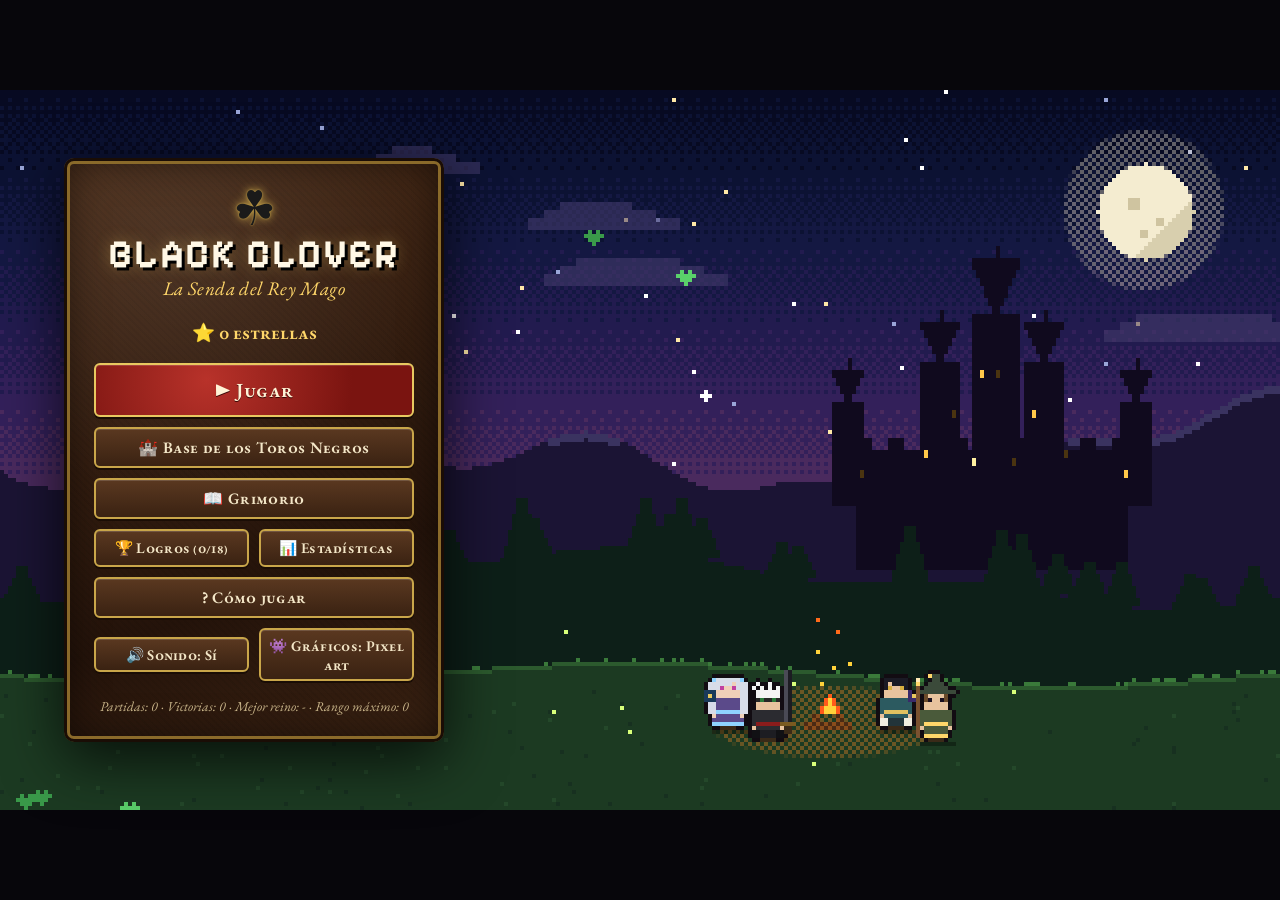
==== index.html @ e2cc0964 "feat: Black Clover roguelike con soporte para celular" ====
<!DOCTYPE html>
<html lang="es">
<head>
  <meta charset="UTF-8">
  <meta name="viewport" content="width=device-width, initial-scale=1.0, maximum-scale=1.0, user-scalable=no, viewport-fit=cover">
  <meta name="theme-color" content="#07060b">
  <meta name="mobile-web-app-capable" content="yes">
  <meta name="apple-mobile-web-app-capable" content="yes">
  <meta name="apple-mobile-web-app-status-bar-style" content="black-translucent">
  <meta name="apple-mobile-web-app-title" content="Black Clover">
  <title>Black Clover — La Senda del Rey Mago</title>
  <!-- Fuentes (si no hay internet se usan otras parecidas) -->
  <link rel="stylesheet" href="https://fonts.googleapis.com/css2?family=Pixelify+Sans:wght@400;600;700&family=EB+Garamond:ital,wght@0,400;0,600;1,400&family=IM+Fell+English:ital@0;1&family=IM+Fell+English+SC&display=swap">
  <link rel="stylesheet" href="css/style.css">
</head>
<body>
  <div id="wrap">
    <canvas id="canvas"></canvas>
    <div id="overlay" class="overlay"></div>
  </div>
  <pre id="error"></pre>

  <!-- Lógica del juego (el orden importa) -->
  <script src="js/data.js"></script>
  <script src="js/rng.js"></script>
  <script src="js/utils.js"></script>
  <script src="js/stats.js"></script>
  <script src="js/combat.js"></script>
  <script src="js/mapgen.js"></script>
  <script src="js/run.js"></script>
  <script src="js/loot.js"></script>
  <script src="js/events.js"></script>
  <script src="js/progress.js"></script>
  <script src="js/save.js"></script>
  <script src="js/entities.js"></script>
  <script src="js/skills.js"></script>
  <script src="js/enemies.js"></script>
  <script src="js/game.js"></script>
  <script src="js/bot.js"></script>
  <!-- Presentación -->
  <script src="js/pixel.js"></script>
  <script src="js/render.js"></script>
  <script src="js/render-pixel.js"></script>
  <script src="js/menuscene.js"></script>
  <script src="js/audio.js"></script>
  <script src="js/input.js"></script>
  <script src="js/touch.js"></script>
  <script src="js/ui.js"></script>
  <script src="js/grimoire.js"></script>
  <script src="js/main.js"></script>
</body>
</html>
---- css/style.css ----
/*
 * Estilos de los menús y ventanas.
 * Todo está pensado como un grimorio viejo: las ventanas son hojas de pergamino
 * gastado (textura generada en js/grimoire.js), los botones son de cuero con
 * borde dorado y el botón principal es un sello de lacre rojo.
 */
:root {
  --ink: #2b1d0e; /* tinta */
  --ink-soft: #5a3a1a; /* tinta gastada */
  --rubric: #6b1a12; /* títulos en rojo, como los manuscritos */
  --gold: #c9a64a;
  --gold-hi: #ffd76a;
  --leather: #3a2212;
  --cream: #f4e7c8;
  --paper: #e2cc9c;
  --bg: #07060b;
  /* texto: EB Garamond con números modernos (en la letra antigua el 0 parece una o) */
  --font-book: "EB Garamond", Georgia, "Times New Roman", serif;
  --font-title: "IM Fell English SC", Georgia, "Times New Roman", serif;
  --font-pixel: "Pixelify Sans", "Silkscreen", "Courier New", monospace;
  --ui-scale: 1;
  color-scheme: dark;
}

* { box-sizing: border-box; }

html, body {
  font-variant-numeric: lining-nums;
  margin: 0;
  height: 100%;
  background: var(--bg);
  color: var(--cream);
  font-family: var(--font-book);
  overflow: hidden;
  user-select: none;
}

body { display: flex; align-items: center; justify-content: center; }

#wrap { position: relative; }
#canvas { display: block; }

/* --------- capa de ventanas --------- */
.overlay {
  position: absolute;
  inset: 0;
  display: none;
  align-items: center;
  justify-content: center;
  padding: 12px;
}
.overlay.show { display: flex; }
.overlay.show:not(.dim):not(.grimoire):not(.menuov) { background: radial-gradient(circle at 50% 50%, rgba(0, 0, 0, 0.15), rgba(0, 0, 0, 0.55)); }
.overlay.dim { background: radial-gradient(circle at 50% 45%, rgba(20, 12, 6, 0.55), rgba(4, 3, 8, 0.82)); }
/* menú principal: a la izquierda, para que se vea el paisaje */
.overlay.menuov { justify-content: flex-start; padding-left: 5%; }

/* --------- hoja de pergamino --------- */
.panel {
  background: var(--parch, none) center / 100% 100% no-repeat, var(--paper);
  background-color: transparent;
  color: var(--ink);
  padding: calc(30px * var(--ui-scale)) calc(40px * var(--ui-scale)) calc(34px * var(--ui-scale));
  max-width: min(660px, 96%);
  max-height: 96%;
  overflow-y: auto;
  filter: drop-shadow(0 14px 22px rgba(0, 0, 0, 0.6));
  font-size: calc(16px * var(--ui-scale));
  line-height: 1.35;
  animation: pop 0.18s ease-out;
}
.panel.wide { max-width: min(1100px, 98%); }
@keyframes pop { from { transform: scale(0.96); opacity: 0; } to { transform: scale(1); opacity: 1; } }
.panel::-webkit-scrollbar { width: 8px; }
.panel::-webkit-scrollbar-thumb { background: rgba(90, 55, 20, 0.45); border-radius: 4px; }

h1, h2, h3 { margin: 0.2em 0 0.4em; text-align: center; font-weight: normal; text-wrap: balance; }
.panel h2 { font-family: var(--font-title); color: var(--rubric); font-size: 1.75em; letter-spacing: 0.02em; }
.panel h2::after { content: '❦'; display: block; font-size: 0.5em; color: var(--ink-soft); opacity: 0.7; margin-top: 2px; }
.panel h3 { font-family: var(--font-title); color: var(--rubric); font-size: 1.15em; text-align: left; margin-top: 1em; border-bottom: 1px solid rgba(107, 26, 18, 0.35); padding-bottom: 3px; }

.center { text-align: center; }
.sub { color: var(--ink-soft); font-style: italic; font-size: 0.95em; margin: 6px 0; }
.panel b { color: var(--ink); }

/* --------- menú principal: tapa de grimorio de cuero --------- */
.panel.menu {
  background:
    radial-gradient(circle at 30% 15%, rgba(255, 255, 255, 0.07), transparent 45%),
    repeating-linear-gradient(45deg, rgba(0, 0, 0, 0.06) 0 2px, transparent 2px 5px),
    linear-gradient(160deg, #4a2c18, #24130a 70%, #3a2212);
  color: var(--cream);
  border-radius: 10px;
  box-shadow: inset 0 0 0 3px #1a0d05, inset 0 0 0 6px #8a6a2a, inset 0 0 40px rgba(0, 0, 0, 0.6);
  filter: drop-shadow(0 16px 30px rgba(0, 0, 0, 0.75));
  display: flex; flex-direction: column; align-items: stretch; gap: 10px; width: calc(380px * var(--ui-scale)); max-width: 92%;
  padding: calc(26px * var(--ui-scale)) calc(30px * var(--ui-scale));
}
.panel.menu .foot { color: #c9b58a; }
.logo { text-align: center; margin-bottom: 4px; display: flex; flex-direction: column; align-items: center; gap: 2px; }
.logo .clover { font-size: 3em; line-height: 1; color: #1a1a1a; text-shadow: 0 0 10px #c9a64a, 0 0 2px #c9a64a; }
.logo h1 {
  font-family: var(--font-pixel);
  font-weight: 700;
  font-size: 2.5em;
  letter-spacing: 0.04em;
  color: #fff8e6;
  text-shadow: 3px 3px 0 #000, 0 0 16px rgba(255, 215, 106, 0.35);
  margin: 0;
  line-height: 1;
}
.logo h2 { font-family: var(--font-book); font-style: italic; color: var(--gold-hi); font-size: 1.2em; margin: 0; }
.logo h2::after { content: none; }
.stars { text-align: center; color: #8a5a10; font-family: var(--font-book); font-weight: 600; font-variant-caps: small-caps; font-size: 1.15em; margin: 4px 0 8px; }
.panel.menu .stars { color: var(--gold-hi); }
.stars.big { font-size: 1.9em; margin: 12px 0; }
.stars small { color: var(--ink-soft); font-family: var(--font-book); font-style: italic; font-size: 0.65em; }
.foot { color: var(--ink-soft); font-size: 0.85em; text-align: center; margin-top: 6px; font-style: italic; }

/* --------- botones: cuero con borde dorado; el principal es lacre rojo --------- */
.btn {
  font-family: var(--font-book);
  font-variant-caps: small-caps;
  font-weight: 600;
  letter-spacing: 0.02em;
  font-size: 1em;
  color: var(--cream);
  background: linear-gradient(#5a3820, #3a2212);
  border: 2px solid var(--gold);
  border-radius: 6px;
  padding: 0.5em 1.1em;
  cursor: pointer;
  box-shadow: inset 0 1px 0 rgba(255, 255, 255, 0.15), 0 2px 0 #1a0d05;
  transition: transform 0.08s, filter 0.15s, box-shadow 0.15s;
}
.btn:hover:not([disabled]) { filter: brightness(1.2); transform: translateY(-1px); box-shadow: inset 0 1px 0 rgba(255, 255, 255, 0.2), 0 3px 0 #1a0d05, 0 0 12px rgba(255, 215, 106, 0.3); }
.btn:active:not([disabled]) { transform: translateY(1px); box-shadow: 0 1px 0 #1a0d05; }
.btn:focus-visible { outline: 2px solid var(--gold-hi); outline-offset: 2px; }
.btn[disabled] { opacity: 0.45; cursor: not-allowed; filter: grayscale(0.4); }
.btn.big { font-size: 1.25em; padding: 0.6em 1.4em; }
.btn.small { font-size: 0.88em; padding: 0.4em 0.8em; }
.btn.gold { background: radial-gradient(circle at 35% 30%, #b8322a, #7a1410 70%); color: #fff3d6; border-color: #e8c860; text-shadow: 0 1px 0 #3a0806; }
.btn.danger { background: linear-gradient(#3a1a14, #22100c); color: #ffb3a8; border-color: #a8322c; }
.btn.opt { text-align: left; width: 100%; font-family: var(--font-book); background: linear-gradient(rgba(255, 250, 235, 0.55), rgba(240, 225, 190, 0.55)); color: var(--ink); border: 1px solid rgba(90, 55, 20, 0.5); box-shadow: 0 2px 0 rgba(60, 30, 10, 0.35); }
.btn.opt b { color: var(--rubric); font-family: var(--font-title); font-weight: normal; }
.btn.opt small { color: var(--ink-soft); font-style: italic; }

.row { display: flex; gap: 12px; justify-content: center; align-items: center; flex-wrap: wrap; margin-top: 14px; }
.col { display: flex; flex-direction: column; gap: 8px; margin: 10px 0; }
.row.tight { margin-top: 0; gap: 10px; flex-wrap: nowrap; }
.btn.half { flex: 1; }

/* --------- cartas: hojitas sueltas con una cinta del color de la rareza --------- */
.cards { align-items: stretch; }
.card {
  position: relative;
  background: var(--parch-card, none) center / 100% 100% no-repeat, #ecdcb8;
  color: var(--ink);
  border-top: 6px solid var(--c, #8a6a2a);
  border-radius: 3px;
  padding: 16px 14px 14px;
  text-align: center;
  box-shadow: 0 4px 10px rgba(0, 0, 0, 0.35), inset 0 0 0 1px rgba(90, 55, 20, 0.3);
  transition: transform 0.12s, box-shadow 0.15s;
}
.card .title { font-family: var(--font-title); color: var(--rubric); font-size: 1.15em; margin: 6px 0 4px; line-height: 1.15; }
.card .desc { font-size: 0.95em; color: var(--ink); }
.card .sub { font-size: 0.85em; }
.card .tag { background: color-mix(in srgb, var(--tc, #8a6a2a) 70%, #2b1d0e); color: #fff8e6; }

.card.choice { width: calc(240px * var(--ui-scale)); cursor: pointer; }
.card.choice:hover { transform: translateY(-5px) rotate(-0.5deg); box-shadow: 0 10px 20px rgba(0, 0, 0, 0.45), 0 0 0 2px var(--c, #8a6a2a); }
.card.choice .key { position: absolute; top: 8px; left: 10px; color: var(--ink-soft); font-size: 0.8em; border: 1px solid var(--ink-soft); border-radius: 4px; padding: 0 5px; font-family: var(--font-pixel); }
.card.choice.sold, .card.choice.cant { opacity: 0.55; cursor: default; transform: none; }
.shopcards .card.choice { width: calc(196px * var(--ui-scale)); }
.price { margin-top: 8px; font-family: var(--font-book); font-weight: 600; color: #8a5a10; font-size: 1.1em; }
.price.no { color: #a8322c; }
.syn { margin-top: 8px; font-size: 0.82em; color: var(--rubric); background: rgba(107, 26, 18, 0.08); border-radius: 4px; padding: 4px 6px; font-style: italic; }
.statline { margin-top: 8px; font-size: 0.85em; color: var(--ink); background: rgba(90, 55, 20, 0.1); border-radius: 4px; padding: 4px 6px; font-variant-numeric: tabular-nums; }
.statline b { color: #2f6a2a; }

/* --------- elección de personaje --------- */
.card.char { width: calc(210px * var(--ui-scale)); cursor: pointer; padding: 10px 10px 8px; }
.card.char .avatar { width: 66px; height: 66px; }
.card.char .avatar .pxav { width: 52px; }
.card.char .title { margin: 4px 0 2px; }
.panel.menu .row.tight .btn { font-size: 0.92em; padding-inline: 0.5em; }
.card.char.selected { box-shadow: 0 0 0 3px var(--c), 0 8px 18px rgba(0, 0, 0, 0.45); transform: translateY(-4px); }
.card.char.locked { opacity: 0.8; cursor: default; filter: sepia(0.4); }
.card.char .sub { color: var(--ink-soft); }
.avatar { width: 84px; height: 84px; border-radius: 50%; border: 3px solid; display: flex; align-items: flex-end; justify-content: center; margin: 0 auto; overflow: hidden; background: radial-gradient(circle at 50% 40%, rgba(255, 255, 255, 0.25), transparent 60%), #2a2433; }
.pxav { image-rendering: pixelated; display: block; }
.avatar .pxav { width: 66px; height: auto; margin-bottom: -2px; }
.card .lock { color: var(--rubric); margin: 6px 0; font-family: var(--font-title); }

.charinfo { margin-top: 10px; font-size: 0.9em; line-height: 1.3; background: rgba(255, 250, 235, 0.35); border: 1px dashed rgba(90, 55, 20, 0.35); border-radius: 4px; padding: 10px 16px; font-size: 0.95em; }
.charinfo p { margin: 6px 0; }
.skills { list-style: none; padding: 0; margin: 6px 0 0; display: grid; grid-template-columns: repeat(auto-fit, minmax(280px, 1fr)); gap: 6px 16px; }
.skills li { line-height: 1.3; }
.skills small { color: var(--ink-soft); font-style: italic; }
.opts label { color: var(--ink-soft); font-style: italic; }
input, select {
  font: inherit;
  background: rgba(255, 250, 235, 0.7);
  color: var(--ink);
  border: 1px solid rgba(90, 55, 20, 0.55);
  border-radius: 4px;
  padding: 0.35em 0.6em;
  max-width: 420px;
}
input:focus-visible, select:focus-visible { outline: 2px solid var(--rubric); }

.ic { display: inline-block; width: 1.5em; text-align: center; }
.ic.big { font-size: 1.8em; width: 1.6em; }
.ic.huge { font-size: 3em; width: auto; display: block; }

.tag { display: inline-block; font-size: 0.75em; padding: 1px 7px; border-radius: 99px; background: rgba(90, 55, 20, 0.14); color: var(--ink-soft); font-style: normal; }
.tag.blue { background: rgba(40, 80, 150, 0.16); color: #25456e; }
.tag.gold { background: rgba(107, 26, 18, 0.14); color: var(--rubric); }

/* --------- base: mejoras --------- */
.grid { display: grid; grid-template-columns: repeat(auto-fill, minmax(180px, 1fr)); gap: 12px; }
.card.up { display: flex; flex-direction: column; align-items: center; gap: 4px; --c: #8a6a2a; }
.card.up .sub { color: var(--ink-soft); font-style: normal; }
.pips { display: flex; gap: 4px; margin: 4px 0; }
.pip { width: 11px; height: 11px; border-radius: 50%; background: rgba(90, 55, 20, 0.2); box-shadow: inset 0 1px 1px rgba(0, 0, 0, 0.3); }
.pip.on { background: radial-gradient(circle at 35% 30%, #c0392b, #7a1410); }

.chips { display: flex; flex-wrap: wrap; gap: 6px; }
.chip { background: rgba(90, 55, 20, 0.12); border: 1px solid rgba(90, 55, 20, 0.25); border-radius: 99px; padding: 2px 10px; font-size: 0.9em; color: var(--ink); }
.chip.off { opacity: 0.55; }
.chip.gold { background: rgba(107, 26, 18, 0.12); color: var(--rubric); }

/* --------- pestañas (grimorio del menú) --------- */
.tabs { display: flex; flex-wrap: wrap; gap: 6px; justify-content: center; margin-bottom: 10px; }
.tab { font-family: var(--font-book); font-variant-caps: small-caps; font-weight: 600; font-size: 0.95em; background: linear-gradient(#5a3820, #3a2212); color: var(--cream); border: 1px solid var(--gold); border-radius: 4px 4px 0 0; padding: 0.3em 0.8em; cursor: pointer; }
.tab.on { background: radial-gradient(circle at 35% 30%, #b8322a, #7a1410 70%); border-color: #e8c860; }
.tab:focus-visible { outline: 2px solid var(--rubric); }
.list { max-height: 56vh; overflow-y: auto; padding-right: 6px; }
.list::-webkit-scrollbar-thumb { background: rgba(90, 55, 20, 0.45); }
.entry { display: flex; gap: 12px; align-items: flex-start; padding: 8px 4px; border-bottom: 1px dashed rgba(90, 55, 20, 0.3); font-size: 0.95em; }
.entry.off { opacity: 0.55; }
.entry small { color: var(--ink-soft); font-style: italic; }
.entry b { color: var(--rubric); font-family: var(--font-title); font-weight: normal; }

.story { font-size: 1.1em; line-height: 1.45; font-style: italic; color: var(--ink); }
.results { list-style: none; padding: 0; text-align: center; font-size: 1.08em; }
.results li { margin: 6px 0; }
.help p { margin: 8px 0; line-height: 1.45; }
.help b { color: var(--rubric); }
.help hr { border: none; border-top: 1px dashed rgba(90, 55, 20, 0.4); }

.statsgrid { display: grid; grid-template-columns: repeat(auto-fill, minmax(190px, 1fr)); gap: 6px 14px; font-size: 0.95em; margin: 8px 0; }
.statsgrid b { color: var(--rubric); }
.tbl { width: 100%; border-collapse: collapse; font-size: 0.95em; font-variant-numeric: tabular-nums; }
.tbl th { font-family: var(--font-title); font-weight: normal; color: var(--rubric); text-align: left; border-bottom: 1px solid rgba(107, 26, 18, 0.4); padding: 4px 6px; }
.tbl td { padding: 4px 6px; border-bottom: 1px dotted rgba(90, 55, 20, 0.3); }
.tbl .pxav { width: 22px; display: inline-block; vertical-align: middle; }
.cols { display: grid; grid-template-columns: 1fr 1fr; gap: 16px; }
ul.plain { list-style: none; padding: 0; margin: 0; }
ul.plain li { margin: 4px 0; }

/* --------- cofre --------- */
.chestpop { text-align: center; }
.chestpop .ic.huge { animation: chestpop 0.5s ease-out; }
.chestres { font-size: 1.3em; font-family: var(--font-title); color: var(--rubric); margin: 10px 0; }
@keyframes chestpop { 0% { transform: scale(0.4) rotate(-12deg); } 70% { transform: scale(1.2) rotate(6deg); } 100% { transform: scale(1); } }
@media (prefers-reduced-motion: reduce) { .chestpop .ic.huge, .panel, .g-book { animation: none; } }

/* ---------------- GRIMORIO (pausa) ---------------- */
.overlay.grimoire { background: radial-gradient(circle at 50% 40%, rgba(30, 18, 8, 0.75), rgba(4, 3, 8, 0.9)); }
.g-book { width: min(1100px, 98%); display: flex; flex-direction: column; align-items: center; gap: 0; font-size: calc(15px * var(--ui-scale)); animation: pop 0.2s ease-out; }
.g-ribbons { display: flex; gap: 6px; align-self: flex-start; margin-left: 6%; position: relative; z-index: 2; margin-bottom: -6px; }
.g-ribbon {
  font: 600 1em var(--font-book); font-variant-caps: small-caps; color: #f4e7c8; cursor: pointer; border: none;
  padding: 0.45em 0.9em 0.9em; display: flex; gap: 0.4em; align-items: center;
  background: hsl(calc(var(--i) * 70 + 350) 55% 32%);
  clip-path: polygon(0 0, 100% 0, 100% 100%, 50% 78%, 0 100%);
  box-shadow: inset 0 -4px 6px rgba(0, 0, 0, 0.3);
  transform: translateY(-4px); transition: transform 0.12s;
}
.g-ribbon:hover { transform: translateY(0); }
.g-ribbon.on { transform: translateY(4px); filter: brightness(1.25); }
.g-ribbon:focus-visible { outline: 2px solid #ffd76a; }
.g-cover {
  position: relative; width: 100%; display: grid; grid-template-columns: 1fr 1fr; gap: 0;
  padding: 18px 20px; border-radius: 12px;
  background:
    radial-gradient(circle at 30% 20%, rgba(255, 255, 255, 0.06), transparent 40%),
    repeating-linear-gradient(45deg, rgba(0, 0, 0, 0.05) 0 2px, transparent 2px 5px),
    linear-gradient(135deg, #4a2c18, #2b170b 60%, #3a2212);
  box-shadow: 0 20px 50px rgba(0, 0, 0, 0.7), inset 0 0 0 3px #1a0d05, inset 0 0 0 5px #8a6a2a, inset 0 0 30px rgba(0, 0, 0, 0.6);
}
/* esquineras doradas */
.g-cover::before, .g-cover::after {
  content: ''; position: absolute; width: 38px; height: 38px; border: 3px solid #c9a64a; pointer-events: none;
}
.g-cover::before { top: 6px; left: 6px; border-right: none; border-bottom: none; border-radius: 8px 0 0 0; }
.g-cover::after { bottom: 6px; right: 6px; border-left: none; border-top: none; border-radius: 0 0 8px 0; }
.g-clover { position: absolute; left: 50%; bottom: -6px; transform: translate(-50%, 50%); z-index: 3; font-size: 2em; color: #1a1a1a; text-shadow: 0 0 6px #c9a64a, 0 0 1px #c9a64a; }
.g-page {
  position: relative; height: min(62vh, 560px); background-size: 100% 100%; background-repeat: no-repeat;
  color: #2b1d0e; font-family: var(--font-book); font-size: 1.04em; filter: drop-shadow(0 3px 4px rgba(0, 0, 0, 0.45));
}
.g-page.left { margin-right: 2px; }
.g-page.right { margin-left: 2px; }
.g-in { position: absolute; inset: 30px 34px 36px; overflow-y: auto; padding-right: 6px; display: flex; flex-direction: column; gap: 6px; }
.g-in::-webkit-scrollbar-thumb { background: rgba(90, 55, 20, 0.4); }
.g-h { font-family: "IM Fell English SC", Georgia, serif; font-weight: normal; color: #6b1a12; font-size: 1.35em; margin: 0 0 4px; text-align: left; border-bottom: 1px solid rgba(107, 26, 18, 0.35); padding-bottom: 3px; }
.g-sub { color: #5a3a1a; font-style: italic; font-size: 0.92em; margin: 0; }
.g-desc { color: #3a2512; font-size: 0.95em; }
p.g-desc { margin: 4px 0; font-size: 1.02em; }
.g-note { color: #6a4a2a; font-size: 0.85em; font-style: italic; margin: 4px 0 0; }
.g-empty { color: #7a5a3a; font-style: italic; }
.g-list { display: flex; flex-direction: column; gap: 2px; }
.g-row {
  display: grid; grid-template-columns: 1.8em 1fr auto; align-items: center; gap: 6px; width: 100%;
  background: none; border: none; border-radius: 4px; padding: 4px 6px; cursor: pointer; text-align: left; color: inherit; font: inherit;
}
.g-row:hover { background: rgba(120, 70, 20, 0.12); }
.g-row.sel { background: rgba(107, 26, 18, 0.14); box-shadow: inset 3px 0 0 #6b1a12; }
.g-row:focus-visible { outline: 2px solid #6b1a12; }
.g-name { display: flex; flex-direction: column; line-height: 1.15; }
.g-name small { color: #7a5a3a; font-style: italic; font-size: 0.78em; }
.g-ic { font-size: 1.3em; text-align: center; }
.g-pips { color: #6b1a12; letter-spacing: 1px; font-size: 0.85em; white-space: nowrap; }
.g-evo { color: #9a2a8a; }
.g-item { display: grid; grid-template-columns: 1.8em 1fr; gap: 6px; padding: 4px 0; border-bottom: 1px dashed rgba(90, 55, 20, 0.25); }
.g-rar { font-size: 0.72em; padding: 0 6px; border-radius: 99px; background: color-mix(in srgb, var(--rc) 55%, #2b1d0e); color: #fff8e6; font-style: normal; }
.g-tbl { width: 100%; border-collapse: collapse; font-variant-numeric: tabular-nums; margin-top: 4px; }
.g-tbl th { text-align: left; font-family: "IM Fell English SC", Georgia, serif; font-weight: normal; color: #6b1a12; border-bottom: 1px solid rgba(107, 26, 18, 0.4); }
.g-tbl td { padding: 3px 4px; border-bottom: 1px dotted rgba(90, 55, 20, 0.3); }
.g-tbl td.n { text-align: right; }
.g-tbl td.up { color: #2f6a2a; font-weight: bold; }
.g-tbl td.dim { color: #9a8a6a; }
.g-tbl.stats td:first-child { width: 1.6em; }
.g-bar { height: 5px; background: rgba(90, 55, 20, 0.2); border-radius: 3px; margin: 3px 0; }
.g-bar i { display: block; height: 100%; background: #6b1a12; border-radius: 3px; }
.g-folio { position: absolute; bottom: 12px; left: 0; right: 0; text-align: center; font-style: italic; color: #7a5a3a; font-size: 0.85em; }
.g-foot { display: flex; gap: 12px; justify-content: center; align-items: center; margin-top: 14px; flex-wrap: wrap; }
.g-foot.small { margin-top: 8px; }
@media (max-width: 720px) {
  .g-cover { grid-template-columns: 1fr; }
  .g-page { height: 46vh; }
  .g-clover { display: none; }
}

/* elección de personaje: los botones arriba de la descripción, para no tener que bajar */
.charsel { display: flex; flex-direction: column; }
.charsel .charinfo { order: 5; }
.charsel .row { margin-top: 10px; }
/* tienda y recompensas: cartas más compactas */
.card.choice .ic.huge { font-size: 2.5em; }
.shopcards .card.choice { padding: 10px 10px 10px; }
.shopcards .card.choice .ic.huge { font-size: 2.1em; }
.shopcards .card.choice .desc { font-size: 0.88em; }
.shopcards .card.choice .title { font-size: 1.05em; }
.shopcards { gap: 10px; }
.shophead { margin-top: 0; gap: 18px; }

.num { font-family: var(--font-book); font-variant-caps: normal; }

#error {
  display: none;
  position: fixed;
  left: 10px;
  right: 10px;
  bottom: 10px;
  max-height: 40vh;
  overflow: auto;
  background: #2a0d0d;
  color: #ffd2d2;
  border: 2px solid #ff5a5a;
  border-radius: 10px;
  padding: 12px;
  font-size: 12px;
  white-space: pre-wrap;
  z-index: 10;
  user-select: text;
}

::-webkit-scrollbar { width: 8px; }
::-webkit-scrollbar-thumb { background: rgba(255, 215, 106, 0.3); border-radius: 4px; }

/* ---------------- CELULAR Y TABLET (pantallas táctiles) ---------------- */
html, body { -webkit-tap-highlight-color: transparent; -webkit-touch-callout: none; overscroll-behavior: none; }
body.touch { touch-action: manipulation; }
/* las ventanas ocupan toda la pantalla (no sólo el rectángulo del juego) */
body.touch .overlay {
  position: fixed;
  padding: max(6px, env(safe-area-inset-top)) max(8px, env(safe-area-inset-right)) max(6px, env(safe-area-inset-bottom)) max(8px, env(safe-area-inset-left));
}
body.touch .overlay.menuov { padding-left: max(4%, env(safe-area-inset-left)); }
body.touch .panel { max-height: 100%; -webkit-overflow-scrolling: touch; overscroll-behavior: contain; }
body.touch .list { max-height: none; }
/* sin "hover" pegado después de tocar */
body.touch .btn:hover:not([disabled]) { filter: none; transform: none; }
body.touch .card.choice:hover { transform: none; box-shadow: 0 4px 10px rgba(0, 0, 0, 0.35), inset 0 0 0 1px rgba(90, 55, 20, 0.3); }
body.touch .card.choice:active { transform: scale(0.97); }
body.touch .g-ribbon:hover { transform: translateY(-4px); }
body.touch .g-ribbon.on { transform: translateY(4px); }
/* botones más fáciles de tocar */
body.touch .btn { min-height: 2.4em; }
body.touch .btn.small { min-height: 2.2em; }
/* atajos de teclado: en el celular no sirven */
body.touch .kh, body.touch .card.choice .key { display: none; }
.only-touch { display: none; }
body.touch .only-touch { display: revert; }
body.touch .only-keys { display: none; }
/* grimorio de pausa en pantalla acostada y baja */
@media (max-height: 520px) {
  body.touch .overlay.grimoire { overflow-y: auto; align-items: flex-start; }
  body.touch .g-book { margin: auto 0; padding-top: 4px; }
  body.touch .g-cover { padding: 10px 12px; }
  body.touch .g-page { height: calc(100vh - 10.5em - 30px); height: calc(100dvh - 10.5em - 30px); min-height: 150px; }
  body.touch .g-clover { display: none; }
  /* menú principal más compacto */
  body.touch .panel.menu { gap: 6px; padding-top: 12px; padding-bottom: 12px; }
  body.touch .panel.menu { width: calc(440px * var(--ui-scale)); }
  body.touch .panel.menu > * { flex-shrink: 0; }
  body.touch .panel.menu .btn { min-height: 0; padding-block: 0.4em; }
  body.touch .panel.menu .btn.big { padding-block: 0.45em; }
  body.touch .panel.menu .row.tight { gap: 6px; }
  body.touch .panel.menu .foot { margin-top: 2px; }
  body.touch .logo .clover { font-size: 2em; }
  body.touch .logo h1 { font-size: 2em; }
  body.touch .stars { margin: 0 0 2px; }
  body.touch .panel h2 { font-size: 1.5em; }
  body.touch .g-in { inset: 16px 18px 22px; }
  body.touch .g-foot { margin-top: 6px; gap: 8px; }
  body.touch .g-foot.small { margin-top: 4px; }
  body.touch .g-ribbon { padding: 0.3em 0.7em 0.7em; }
  body.touch .g-book { width: 100%; }
}

/* controles en pantalla */
#touch { position: fixed; inset: 0; z-index: 5; display: none; touch-action: none; user-select: none; -webkit-user-select: none; }
#touch.show { display: block; }
.t-stick {
  position: fixed; width: 132px; height: 132px; margin: -66px 0 0 -66px; border-radius: 50%;
  border: 2px solid rgba(255, 215, 106, 0.45); background: radial-gradient(circle, rgba(255, 255, 255, 0.06), rgba(0, 0, 0, 0.25));
  display: none; pointer-events: none;
}
.t-stick.on { display: block; }
.t-knob {
  position: absolute; left: 50%; top: 50%; width: 58px; height: 58px; margin: -29px 0 0 -29px; border-radius: 50%;
  background: radial-gradient(circle at 35% 30%, rgba(255, 240, 200, 0.85), rgba(201, 166, 74, 0.7)); box-shadow: 0 2px 8px rgba(0, 0, 0, 0.5);
}
.t-btn {
  position: fixed; border-radius: 50%; border: 2px solid rgba(201, 166, 74, 0.8); color: #fff3d6;
  background: radial-gradient(circle at 35% 30%, rgba(90, 56, 32, 0.8), rgba(30, 16, 8, 0.8));
  font: 600 26px/1 var(--font-book); display: flex; flex-direction: column; align-items: center; justify-content: center; gap: 2px;
  touch-action: none; padding: 0; box-shadow: 0 3px 10px rgba(0, 0, 0, 0.5);
}
.t-btn small { font-size: 10px; font-variant-caps: small-caps; letter-spacing: 0.03em; opacity: 0.9; }
.t-btn:active { transform: scale(0.92); filter: brightness(1.3); }
.t-dash { width: 84px; height: 84px; right: calc(22px + env(safe-area-inset-right)); bottom: calc(22px + env(safe-area-inset-bottom)); }
.t-ult { width: 68px; height: 68px; right: calc(118px + env(safe-area-inset-right)); bottom: calc(18px + env(safe-area-inset-bottom)); opacity: 0.55; color: #c9b58a; }
.t-ult.ready { opacity: 1; color: #1a1206; border-color: #fff1b0; background: radial-gradient(circle at 35% 30%, #fff1b0, #ffd23a 60%, #b8860b); animation: ultpulse 0.9s ease-in-out infinite; }
@keyframes ultpulse { 50% { box-shadow: 0 0 22px 6px rgba(255, 210, 58, 0.75); } }
.t-pause { width: 46px; height: 46px; font-size: 16px; right: calc(10px + env(safe-area-inset-right)); top: calc(10px + env(safe-area-inset-top)); opacity: 0.8; }

/* aviso para girar el teléfono */
#rotate { display: none; }
@media (orientation: portrait) {
  body.touch #rotate {
    display: flex; position: fixed; inset: 0; z-index: 20; flex-direction: column; align-items: center; justify-content: center; gap: 18px;
    background: radial-gradient(circle at 50% 40%, #2b170b, #07060b 75%); color: var(--cream); text-align: center; font-size: 22px; font-family: var(--font-title); padding: 24px;
  }
  body.touch #rotate small { font-family: var(--font-book); font-style: italic; font-size: 15px; color: #c9b58a; }
  body.touch #rotate .r-ic { font-size: 64px; animation: rotphone 2s ease-in-out infinite; }
}
@keyframes rotphone { 0%, 25% { transform: rotate(0); } 55%, 100% { transform: rotate(-90deg); } }
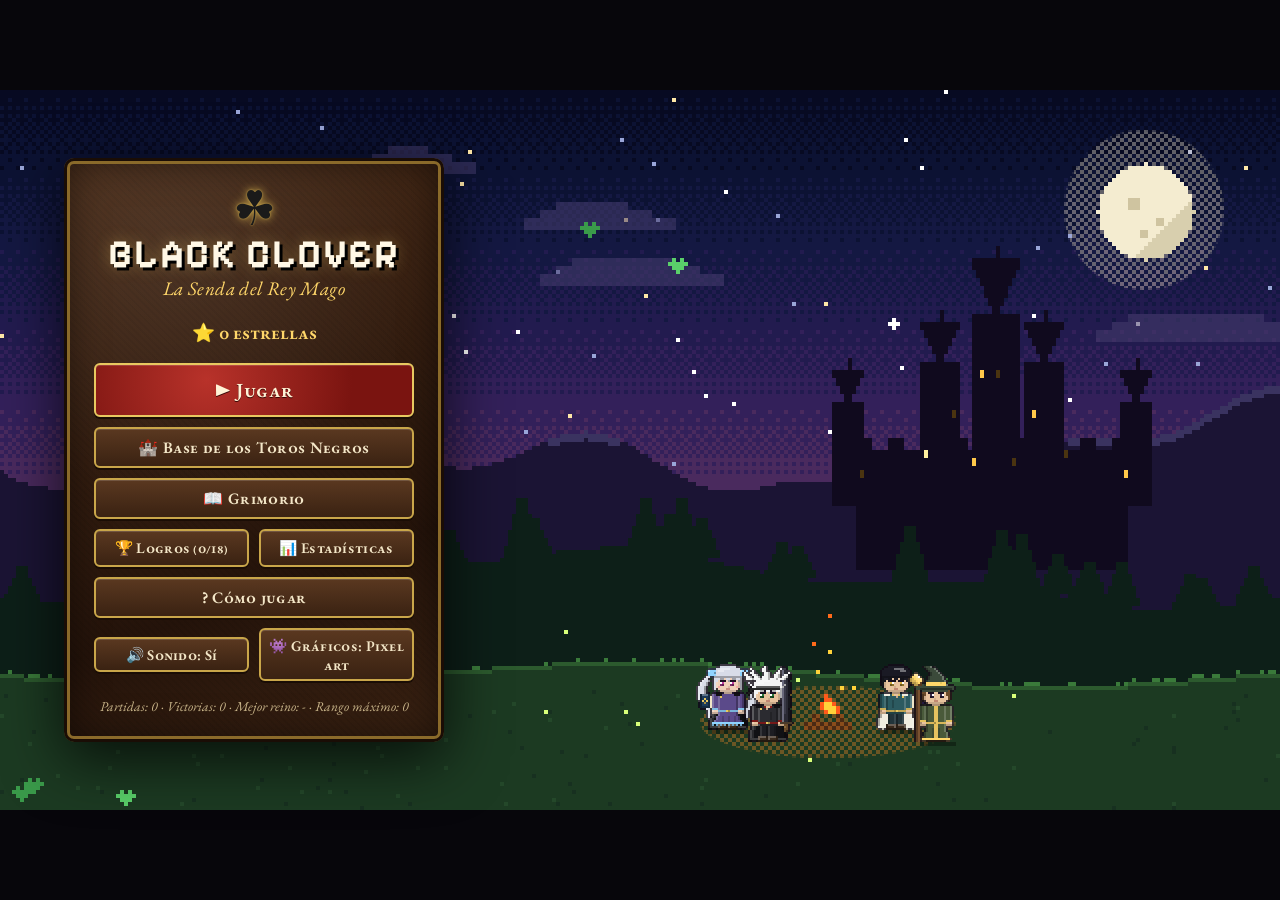
==== commit 3a8d2b7f: "feat: pixel art en alta definición (personajes, enemigos, jefes, pisos, paredes y adornos)" ====
--- a/index.html
+++ b/index.html
@@ -39,6 +39,7 @@
   <script src="js/bot.js"></script>
   <!-- Presentación -->
   <script src="js/pixel.js"></script>
+  <script src="js/pixel-hd.js"></script>
   <script src="js/render.js"></script>
   <script src="js/render-pixel.js"></script>
   <script src="js/menuscene.js"></script>
--- a/css/style.css
+++ b/css/style.css
@@ -182,7 +182,7 @@
 /* --------- elección de personaje --------- */
 .card.char { width: calc(210px * var(--ui-scale)); cursor: pointer; padding: 10px 10px 8px; }
 .card.char .avatar { width: 66px; height: 66px; }
-.card.char .avatar .pxav { width: 52px; }
+.card.char .avatar .pxav { width: 68px; margin-bottom: -11px; }
 .card.char .title { margin: 4px 0 2px; }
 .panel.menu .row.tight .btn { font-size: 0.92em; padding-inline: 0.5em; }
 .card.char.selected { box-shadow: 0 0 0 3px var(--c), 0 8px 18px rgba(0, 0, 0, 0.45); transform: translateY(-4px); }
@@ -190,7 +190,7 @@
 .card.char .sub { color: var(--ink-soft); }
 .avatar { width: 84px; height: 84px; border-radius: 50%; border: 3px solid; display: flex; align-items: flex-end; justify-content: center; margin: 0 auto; overflow: hidden; background: radial-gradient(circle at 50% 40%, rgba(255, 255, 255, 0.25), transparent 60%), #2a2433; }
 .pxav { image-rendering: pixelated; display: block; }
-.avatar .pxav { width: 66px; height: auto; margin-bottom: -2px; }
+.avatar .pxav { width: 84px; height: auto; margin-bottom: -14px; }
 .card .lock { color: var(--rubric); margin: 6px 0; font-family: var(--font-title); }
 
 .charinfo { margin-top: 10px; font-size: 0.9em; line-height: 1.3; background: rgba(255, 250, 235, 0.35); border: 1px dashed rgba(90, 55, 20, 0.35); border-radius: 4px; padding: 10px 16px; font-size: 0.95em; }
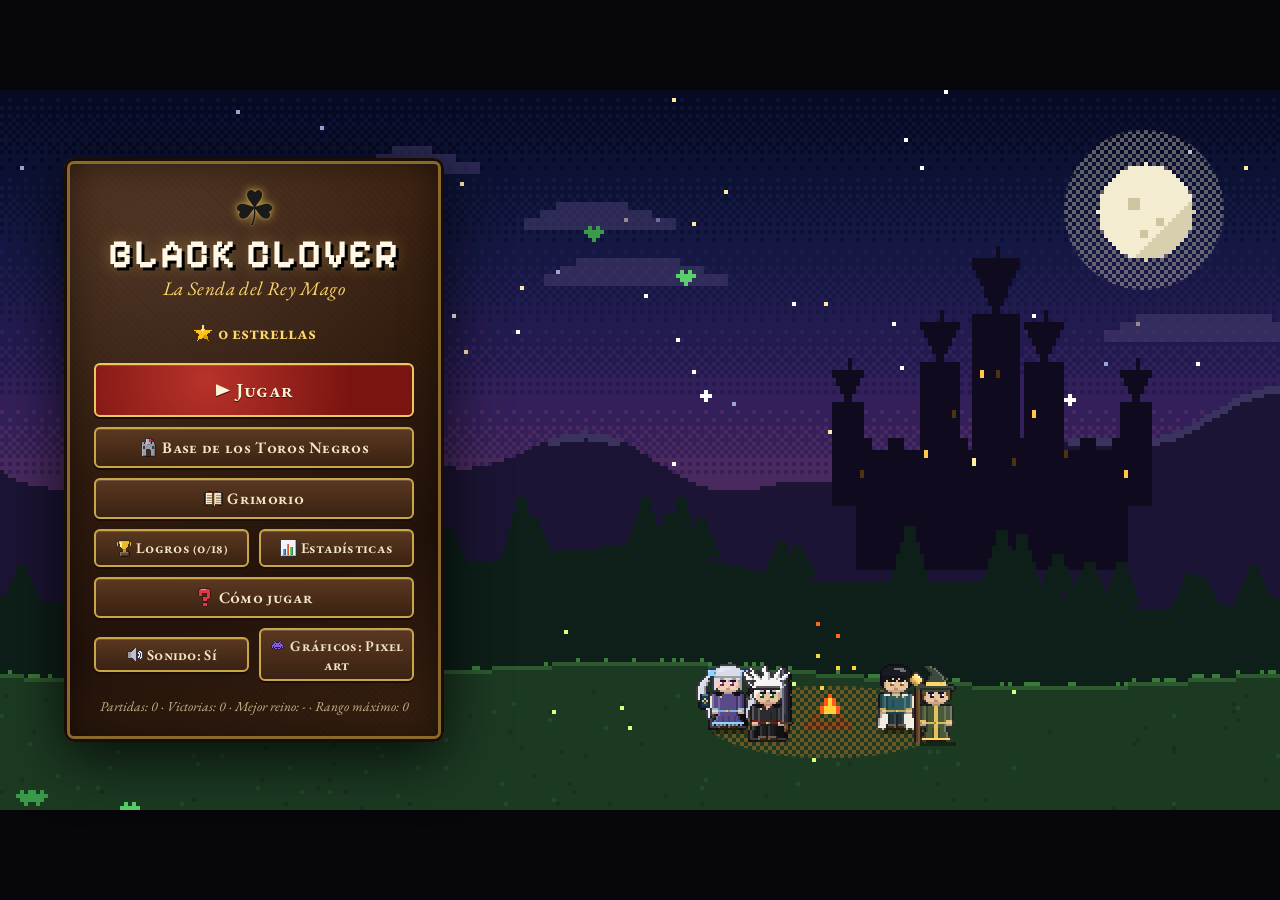
==== commit ea525534: "feat: íconos en pixel art en lugar de emojis y efectos de ataque con brillo" ====
--- a/index.html
+++ b/index.html
@@ -40,6 +40,7 @@
   <!-- Presentación -->
   <script src="js/pixel.js"></script>
   <script src="js/pixel-hd.js"></script>
+  <script src="js/icons.js"></script>
   <script src="js/render.js"></script>
   <script src="js/render-pixel.js"></script>
   <script src="js/menuscene.js"></script>
--- a/css/style.css
+++ b/css/style.css
@@ -471,3 +471,9 @@
   body.touch #rotate .r-ic { font-size: 64px; animation: rotphone 2s ease-in-out infinite; }
 }
 @keyframes rotphone { 0%, 25% { transform: rotate(0); } 55%, 100% { transform: rotate(-90deg); } }
+
+/* íconos en pixel art que reemplazan a los emojis (js/icons.js) */
+img.pxi { width: 1.2em; height: 1.2em; image-rendering: pixelated; vertical-align: -0.24em; display: inline-block; }
+.ic img.pxi { width: 1.3em; height: 1.3em; vertical-align: -0.2em; }
+.t-btn img.pxi { width: 34px; height: 34px; }
+#rotate img.pxi { width: 72px; height: 72px; }
